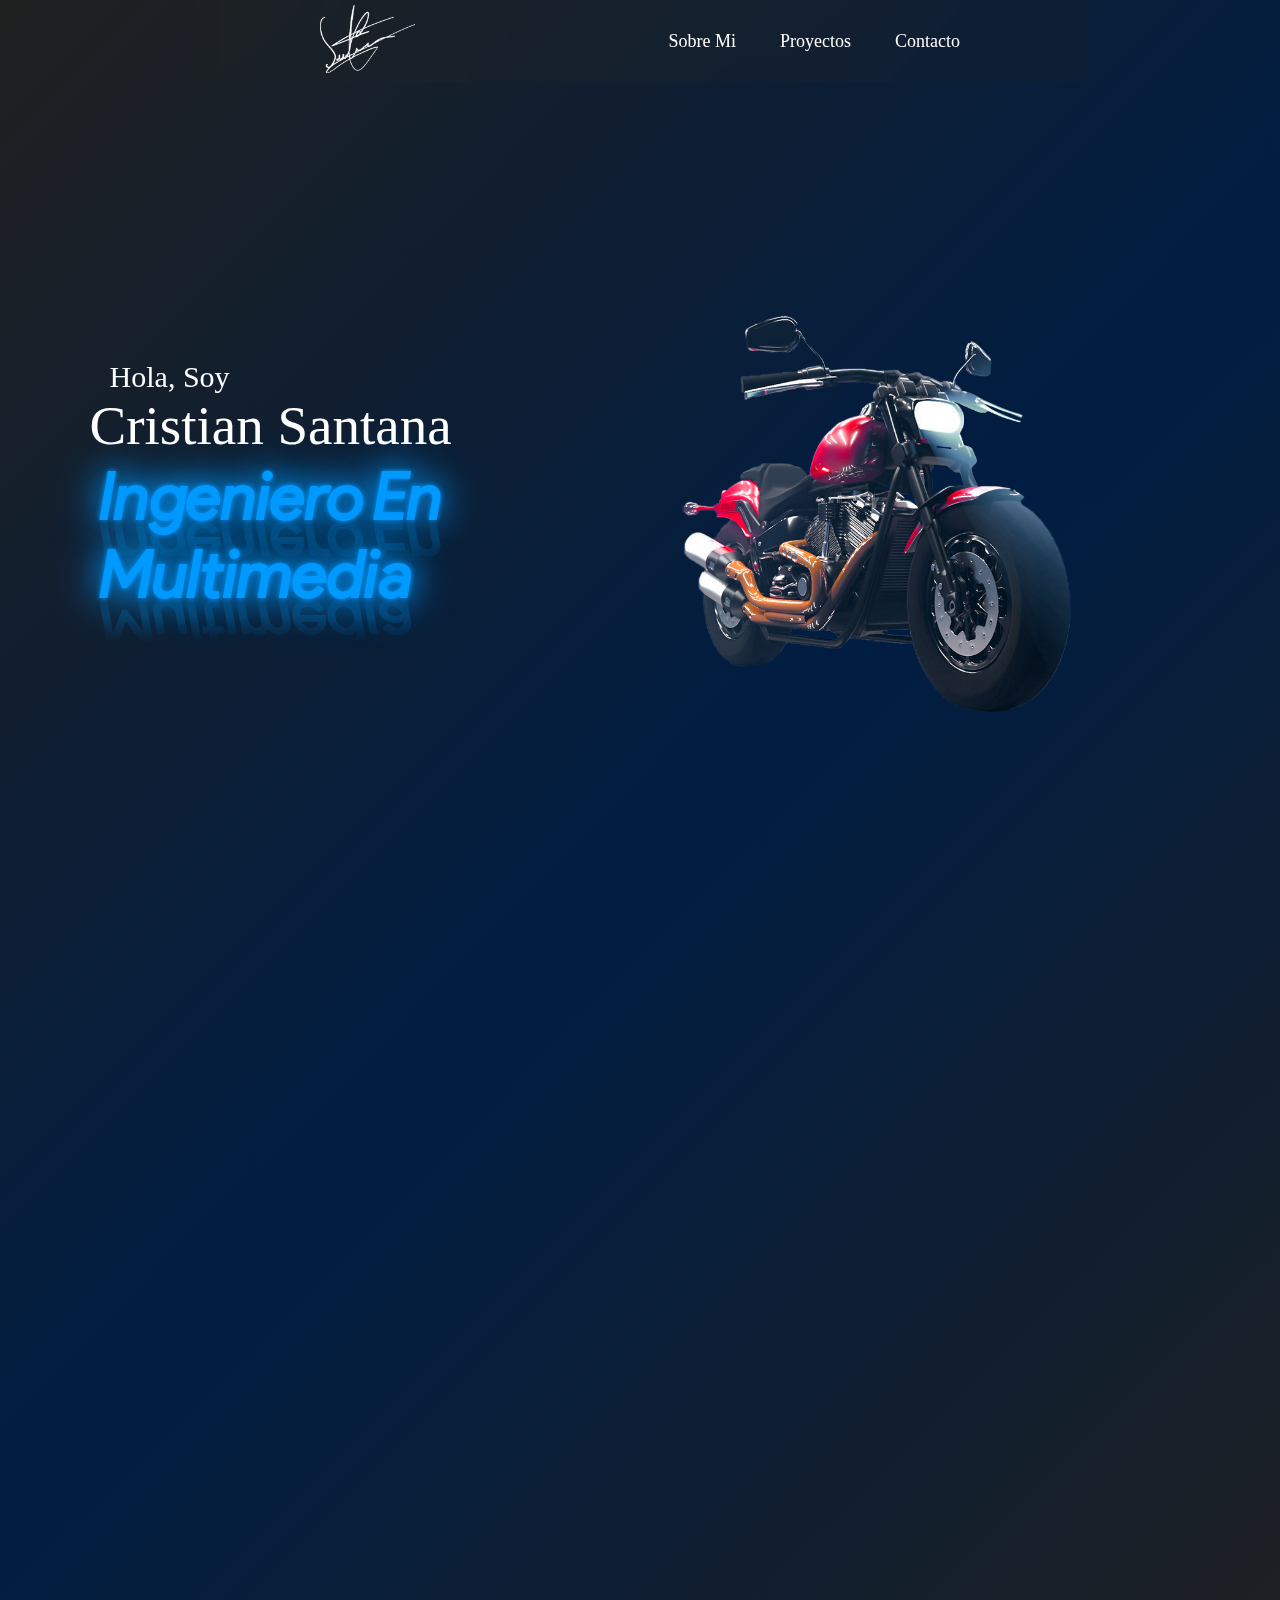
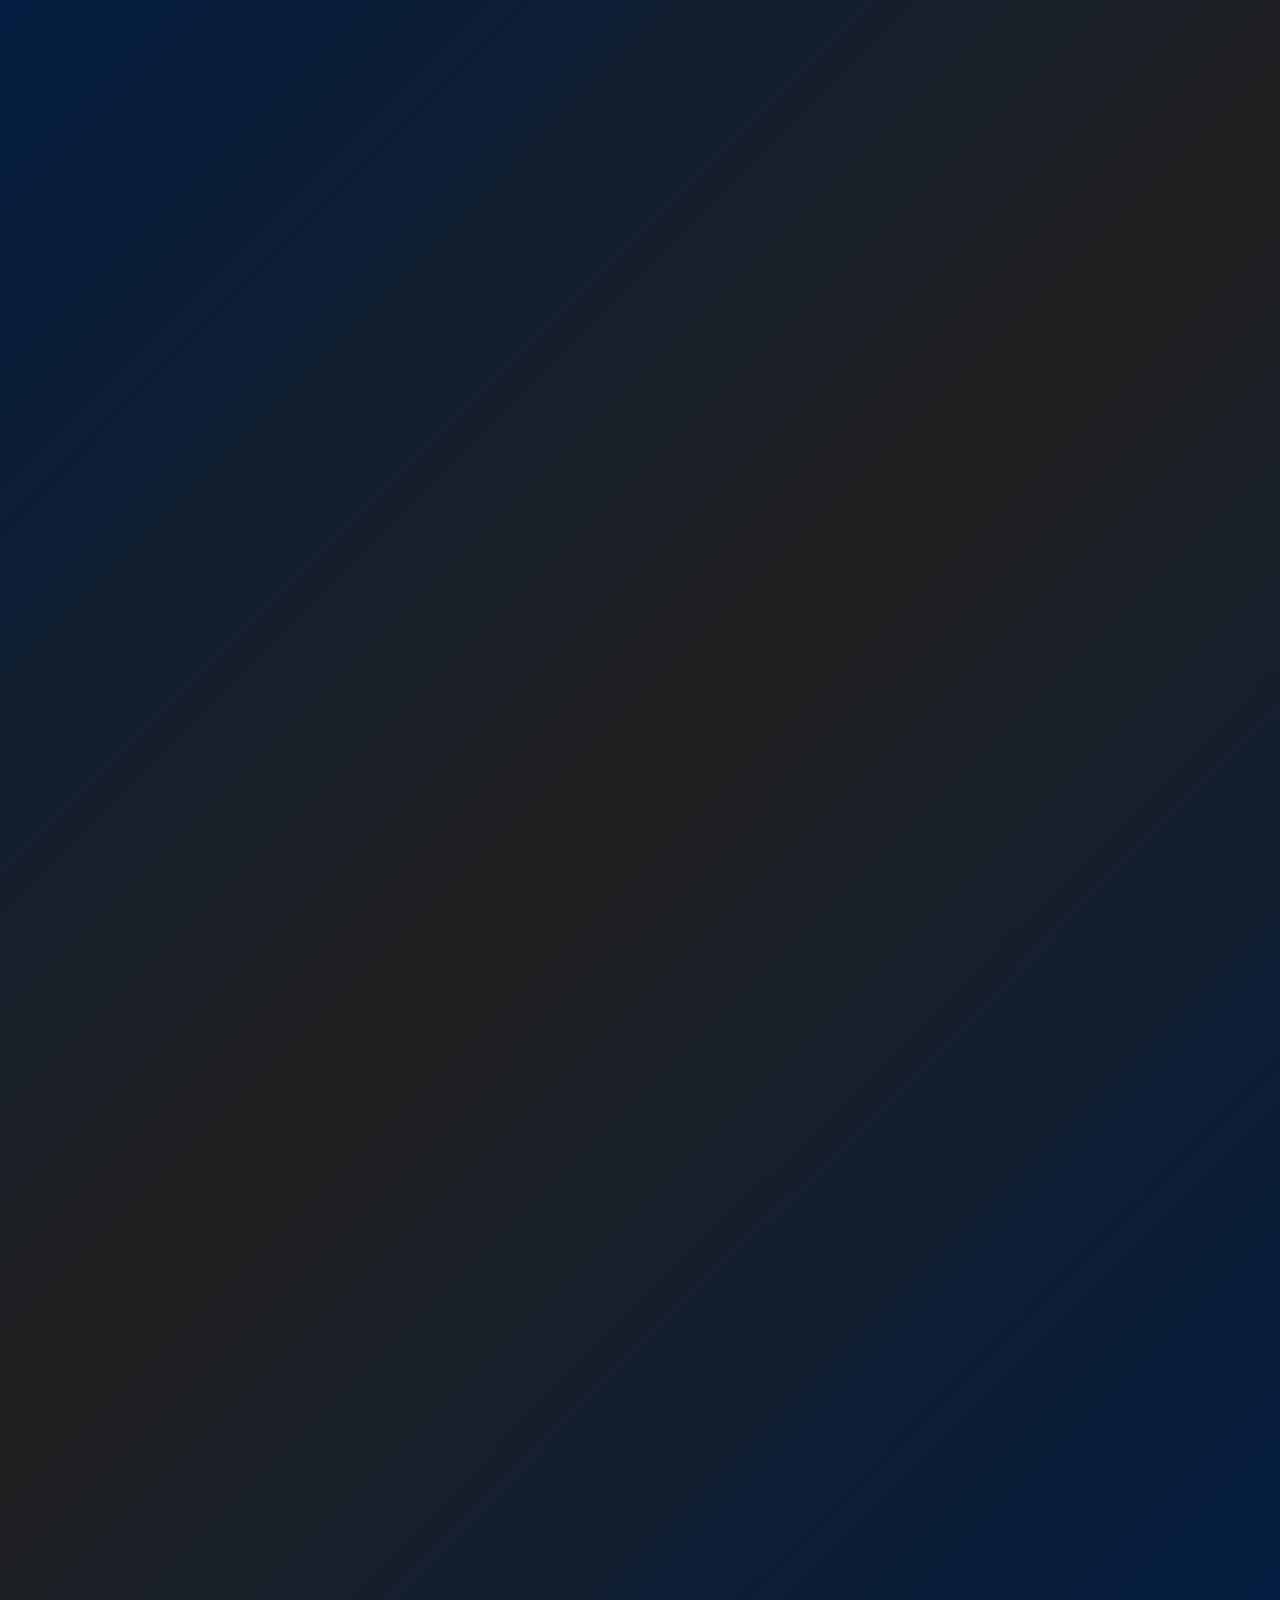
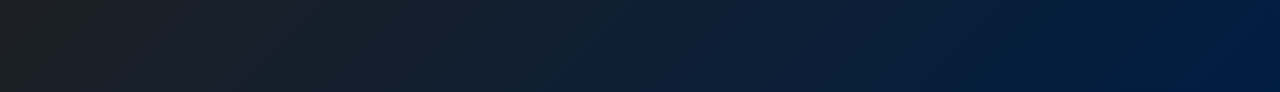
==== index.html @ 2699bfc4 "Update and rename Portfolio.html to index.html" ====
<!DOCTYPE html>
<html lang="en">
<head>
    <meta charset="UTF-8">
    <meta name="viewport" content="width=device-width, initial-scale=1.0">
    <title>Portfolio Cristian Santana</title>
    <link rel="stylesheet" type="text/css" href="CSSportfolio.css" />
    <link rel="stylesheet" type="text/css" href="Portfolio files\Flickity js\flickity.css" />
</head>
<body>
    <section class="home" id="Home">
        <div class="carrousel" >
            <div class="gallery js-flickity"   data-flickity='{ "draggable": false , 
                                                            "adaptiveHeight": true, 
                                                            "freeScroll": true, 
                                                            "contain": true, 
                                                            "prevNextButtons": false, 
                                                            "pageDots": false, 
                                                            "wrapAround": true, 
                                                            "autoPlay": 3000,
                                                            "pauseAutoPlayOnHover": false,
                                                            "pauseAutoPlayClicked": false}'>
                <div class="gallery-cell">
                    <img src="Portfolio files\Carrousel imgs\Render Harley fat bob V2 sinfondo.jpg.png" alt="Harley Fat Bob" />
                </div>
                <div class="gallery-cell">
                    <img src="Portfolio files\Carrousel imgs\Imagen portada Saac 3D sinfondo.jpg.png" alt="Aplicacion Saac 3d" />
                </div>
                <div class="gallery-cell">
                    <img src="Portfolio files\Carrousel imgs\Haralik descriptor billete 100 sinfondo.png" alt="Haralik descriptor billete 100" />
                </div>
                <div class="gallery-cell">
                    <img src="Portfolio files\Carrousel imgs\Carro Renderizado sinfondo.png" alt="Mustang 1969" />
                </div>
            </div>
        </div>
        <div class="home-content">
            <h1 class="Hola">Hola, Soy</h1>
            <h1 class="Nombre">Cristian Santana</h1>
            <div class="div-Ingeniero">
                <h1 rfl_text = "Ingeniero" class="Ingeniero">Ingeniero</h1>
                <h1 rfl_text = "En" class="En">En</h1>
                <h1 rfl_text = "Multimedia" class="Multimedia">Multimedia</h1>
            </div>
        </div>

    </section>
    <section class="about-me" id="About-me">
        <div class="marginabout" id="margin-about-me"></div>
        <div class="sobreMi" id="titlesobremi">
            <div class="contenidosobremi"> Sobre Mi</div>
            <div class="contenidosobremi"> Lorem ipsum dolor sit amet consectetur adipisicing elit. Dolore asperiores qui nisi eum expedita ipsum corrupti quia! Tenetur blanditiis repellat corporis sequi facere, accusamus suscipit natus nobis aliquid ut fugit!</div>
            <div class="contenidosobremi">
                <img src="Portfolio files\Images\Imagenpropia.png" alt="ImagenPropia">
            </div>
        </div>
    </section>
    <section class="proyectos">
        <div class="marginpro" id="margin-proyects"></div>
        <h1 class="titleproyectos">Mis Proyectos</h1>
        <div class="hovercards">
            <a class="card" href="javascript:delay('Harley-Fat-Bob-Proyect.html')">
                <img src="Portfolio files\CardImages\Render Harley fat bob V2.jpg" alt="Render Harley fat bob V2.jpg">
                <div>Modelo 3D Motocicleta Harley Fat Bob</div>
            </a>
            <a class="card" href="javascript:delay('Reconocimiento-De-Billetes-Proyect.html')">
                <img src="Portfolio files\CardImages\Haralik descriptor billete 100.png" alt="Haralik descriptor billete 100.png">
                <div>Reconocimiento de billetes colombianos mediante cámara</div>
            </a>
            <a class="card" href="javascript:delay('Surcos SAAC 3D.html')">
                <img src="Portfolio files\CardImages\Imagen portada Saac 3D.jpg" alt="Imagen portada Saac 3D.jpg">
                <div>Aplicación SAAC para niños con síndrome TEA</div>
            </a>
            <a class="card" href="javascript:delay('Mustang Mach 1 - 1969.html')">
                <img src="Portfolio files\CardImages\Carro Renderizado 2.png" alt="Carro Renderizado 2.png">
                <div>Modelo 3D Mustang Mach 1 (1969)</div>
            </a>
        </div>
    </section>
    <section class="contact-me">
        <div class="margincont" id="margin-contact"></div>
        <h1 class="titlecontacto">Contacto</h1>
        <div class="contactcard">
            <form id="formulario-contacto">
                <div class="contecontacto" id="confirmacion">
                    <label>¡Envíame un mensaje!</label>
                </div>
                <div class="contecontacto">
                    <label for="nombre">Nombre:</label>
                    <input type="text" id="nombre" name="nombre" placeholder="Ej: Maria" required>
                </div>
                <div class="contecontacto">
                    <label for="email">Correo electrónico:</label>
                    <input type="email" id="email" name="email" placeholder="Ej: TuCorreo@gmail.com" required>
                </div>
                <div class="contecontacto">
                    <label for="mensaje">Mensaje:</label>
                    <textarea id="mensaje" name="mensaje" placeholder="Ej: Hola! Me gusto mucho tu portafolio" required></textarea>
                </div>
                <div class="contecontacto" id="divbotonenviar">
                    <button type='button' id="botonenviar" onclick="enviarCorreo()">Enviar</button>
                </div>
            </form>
        </div>
    </section>
    
    <header class="header">
        <div class="logo">
            <a href="#" ><img src="Portfolio files\Firma recort.png" alt="Logo"></img></a>
        </div>

        <nav class="navbar">
            <a href="#margin-about-me">Sobre Mi</a>
            <a href="#margin-proyects">Proyectos</a>
            <a href="#margin-contact">Contacto</a>
        </nav>
    </header>
    <script src="https://cdn.emailjs.com/dist/email.min.js"></script>
    <script src="JSportfolio.js"></script>
    <script src="Portfolio files\Flickity js\flickity.pkgd.min.js"></script>
</body>

</html>
---- CSSportfolio.css ----
@font-face {
    font-family: Product Sans;
    src: url("Product sans Font/product Sans Regular.ttf");
}

@font-face {
    font-family: Product Sans-light;
    src: url("Product sans Font/ProductSans Light.ttf");
}

@font-face {
    font-family: Product Sans Talic;
    src: url("Product sans Font/Product Sans Italic.ttf");
}

:root {
--clarblu: #0099ff;
--navcolor: #0099ff;
--origiblu: #0060B8;
--oscublu: #001d42;
--oscublutrans: #00224271;
--titlefontsize: 65px;
--blackfond: #202020;
}

*{
    margin:0;
    padding: 0;
    box-sizing: border-box;
    -webkit-box-sizing: border-box;
    box-sizing: border-box;
    scroll-behavior: smooth;
}

body{
    display:block;
    min-height: 100vh;
    height: fit-content;
    padding-bottom: 4%;
    /* background: url("Portfolio files/Render Harley fat bob V2.jpg") no-repeat;
    background-size: cover;
    background-position: center;
     */
    background: -webkit-linear-gradient(-45deg,var(--blackfond) 0%,  var(--oscublu) 33% , var(--blackfond) 66%, var(--oscublu) 100%);
    /* background: -webkit-linear-gradient(-45deg,var(--oscublu) 0%,  var(--blackfond) 33% , var(--oscublu) 66%, var(--blackfond) 100%); */
    /* background-color: #242424; */
    /* transition: 0.5s; */
}

.bodyQ{
    transform: translateX(-100%);
    transition: 0.5s;
}

.marginabout{
    position: absolute;
    align-self: end;
    height: 10vw;
    margin-top: 5vw;
    width: 100%;
}
.marginpro{
    position: absolute;
    align-self: end;
    height: 10vw;
    margin-top: -3vw;
    width: 100%;
}

@media (max-width: 1580px){
    .marginabout{
        height: 10vw;
        margin-top: -13vh;
    }
    .marginpro{
        height: 10vw;
        margin-top: -10vh;
    }
}


/* Demas estilos */


header{
    font-family: "Product Sans";
    position: fixed;
    top: 0;
    left: 15%;
    width: 70%;
    padding: 5px 10%;
    display: flex;
    justify-content: space-between;
    align-items: center;
    z-index: 0;
    background-color: rgba(70,70,70,0.1);
    backdrop-filter: blur(10px) brightness(0.9);
    border-radius: 10px;
    transform-style: 0.3s;
    transition: 0.3s;
}

.headerQ{
    transform: translateX(-130%);
    transition: 0.5s;
}

.logo{
    width: 95px;
}

.logo img{
    width: 100%;
}

.navbar a{
    font-size: 18px;
    position: relative;
    color: white;
    font-weight: 500px;
    text-decoration: none;
    margin-left: 40px;
    transition: 0.3s;
}

.navbar a::before{
    content: '';
    position: absolute;
    top: 100%;
    left: 50%;
    width: 0%;
    height: 2px;
    background: var(--navcolor);
    border-radius: 25px;
    transition: .3s;
}

.navbar a:hover::before{
    width: 100%;
    left: 0;
}

.navbar a:hover{
    color: var(--navcolor);
    transition: .7s;
    text-shadow: 0 0 10px,
                0 0 30px,
                0 0 50px;
}

/*BREAK POINTS*/
@media (max-width: 900px){
    .header{
        display: block;
        justify-content: center;
        align-items: center;
        transition: 0.3s;
        padding: 10px 10%;
    }
    .logo{
        width: 100%;
        display: flex;
        justify-content: center;
        padding-bottom: 10px;
        padding-left: 20px;
    }
    .logo img{
        width: 80px;
    }
    .navbar{
        display: flex;
        justify-content: space-between;
        transition: 0.3s;
    
    }
    .navbar a{
        margin-left: 0;
        transition: 0.3s;
    }
    
}

@media (max-width: 600px){
    .header{
        left: 0;
        width: 100%;
    }

}


/* INICIO DE HOME */

.home{
    height: auto;
    width: 100%;
    display: flex;
    margin-top: 15vh;
    padding-top: 10vh;
    padding-left: 7%;
    padding-right: 10%;
    padding-bottom: 50vh;
}
.home-content{
    padding-top: 15vh;
    display: block;
    width: 50%;
    position: absolute;
}

.home h1.Hola{
    font-size: 30px;
    font-weight: lighter;
    font-family: "Product Sans";
    color: white;
    transition: 0.3s;
    margin-left: 10%;
    padding-left: 10px;
}
.home h1.Nombre{
    font-size: 55px;
    font-weight: lighter;
    font-family: "Product Sans";
    color: white;
    transition: 0.3s;
    text-wrap: nowrap;
}
.div-Ingeniero{
    display: flex;
    flex-wrap: nowrap;
    text-wrap: nowrap;
    margin-left: 10%;
    transition:  0.3s;
}
.div-Ingeniero h1{
    margin-left: 10px;
    font-size: var(--titlefontsize);
    font-family: "Product Sans Talic";
    font-weight: light;
    color: var(--clarblu);
    text-shadow: 0 0 5px,
                0 0 30px,
                0 0 50px;
    text-align: center;
    font-style: italic;
}

.div-Ingeniero h1::before{
    content: attr(rfl_text);
    position: absolute;
    opacity: 20%;
    text-shadow: 0 0 10px transparent,
    0 0 30px transparent,
    0 0 50px transparent;
    transform: scaleY(-1) translateY(-50px);
    mask-image: linear-gradient( transparent 25% , white 60%, transparent 100%);
}

@media (max-width: 1580px){
    .div-Ingeniero{
        margin-left: 0px;
        justify-content: left;
        text-align: left;
        flex-wrap: wrap;
    }
    .home h1.Hola{
        margin-left: 10px;
    }
    .home-content{
        width: 50%;
    }
    .home{
        padding-bottom: 50vh;
        padding-right: 5vw;
    }
}

@media (max-width: 1380px){
    .home-content{
        width: 46.5%;
    }
}


@media (max-width: 900px){
    .home-content{
        padding-top: 10vh;
        display: block;
        width: 100%;
    }
    .carrousel{
        position: absolute;
    }
    .home h1.Hola{
        display: flex;
        justify-content: center;
        margin-left: 0%;
        padding-left: 0;
    }
    .home h1.Nombre{
        display: flex;
        justify-content: center;
        text-align: center;
        text-wrap: wrap;
    }
    .div-Ingeniero{
        margin-left: 0px;
        display: flex;
        justify-content: center;
        text-align: center;
        font-style: italic;
        
    }
}


/* Inicio carrousel */

.carrousel
{
    width: 100%;
    padding-left: 0%;
    display: grid;
    align-items: center;
    padding-left: 50%;
    padding-bottom: 5%;
}

/* external css: flickity.css */

* {
    -webkit-box-sizing: border-box;
    box-sizing: border-box;
}

.gallery {
    background: transparent;
}

.carousel-cell {
    width: 66%;
    height: 200px;
    
    background: #8C8;
    border-radius: 5px;
    counter-increment: carousel-cell;
  }
  
  /* cell number */
  .carousel-cell:before {
    display: block;
    text-align: center;
    content: counter(carousel-cell);
    line-height: 200px;
    font-size: 80px;
    color: white;
  }

.gallery-cell img{
    width: 100%;
    height: 100%;
    object-fit: cover;
    display: grid;
    align-items: center;
    opacity: 100;
}

.flickity-viewport {
    transition: height 0.2s;
    overflow: visible;
  }

.flickity-slider{
    padding-inline: 20%;
}

@media (max-width: 1580px){
    .carrousel{
        padding-left: 50%;
        padding-top: 3%;
        height: 10vh;
    }
    .flickity-slider{
        padding-inline: 0%;
    }
}
  
@media (max-width: 1380px){
    .carrousel{
        padding-left: 35vw;
        padding-top: 10vh;
        padding-bottom: 5%;
        height: 40vh;
    }
}

@media (max-width: 1000px){
    .carrousel{
        padding-left: 35vw;
        padding-top: 15%;
        padding-bottom: 5%;
        height: 40vh;
    }
}


@media (max-width: 900px){
    .carrousel{
        padding-left: 0;
        padding-bottom: 0%;
        padding-top: 0vh;
        height: 20vh;
    }
    .home{
        padding-inline: 0;
        padding-bottom: 60vw;
    }
    .home-content{
        padding-right: 3%;
        padding-left: 2%;
    }
    .gallery-cell img{
        opacity: 40%;
    }
}

@media (max-width: 600px){

    .carrousel{
        padding-top: 10vh;
    }
}



/* About-me Section */

.about-me{
    height: fit-content;
}

.sobreMi{
    display: grid;
    grid-template-columns: 40% 1fr;
    height: fit-content;
    width: 100%;
    padding-inline: 5%;
}

.contenidosobremi{
    opacity: 0;
    filter: blur(5px);
    transform: translateX(-10%);
    transition: 1s;
    text-wrap: nowrap;
    font-size: 50px;
    font-weight: lighter;
    font-family: "Product Sans";
    color: white;
    transition-delay: 0s;
    padding-right: 5%;
}

.contenidosobremi:nth-child(1){
    padding-top: 10%;
    grid-column: 2;
    align-self: end;
}
.contenidosobremi:nth-child(2){
    grid-column: 2;
    font-family: Product Sans-light;
    text-wrap: wrap;
    text-align: justify;
    font-size: 30px;
    transition-delay: 0.3s;
}
.contenidosobremi:nth-child(3){
    display: grid;
    grid-column: 1;
    grid-row: 1 / span 2;
    padding-top: 30%;
    place-items: center;
    transition-delay: 0.6s;
    padding-right: 0;
}
.contenidosobremi:nth-child(3) img{
    width: 80%
}

.sobreMiS{
    opacity: 1;
    filter: blur(0);
    transform: translateX(0);
    transition: 1s;
}

@media (max-width: 1380px){
    .contenidosobremi:nth-child(1){
        padding-left: 2%;
    }
    .contenidosobremi:nth-child(2){
        font-size: 2.5vw;
        padding-left: 2%;
    }

}

@media (max-width: 900px){
    .sobreMi{
        display: block;
        height: fit-content;
        width: 100%;
        padding-inline: 5%;
    }
    .contenidosobremi:nth-child(2){
        padding-top: 5%;
        font-size: 30px;
        text-justify: justify;
    }
    .contenidosobremi:nth-child(3){
        padding-top: 5%;
        height: fit-content;
    }
    .contenidosobremi:nth-child(3) img{
        width: 45vh;
    }
}

@media (max-width: 600px){

    .contenidosobremi:nth-child(2){
        padding-top: 5%;
        font-size: 25px;
        text-justify: justify;
    }
    .contenidosobremi:nth-child(3) img{
        width: 80%;
    }
}

/* INICIO SECCION PROYECTOS */

.proyectos
{
    display: block;
    align-items: center;
    width: 100%;
    height: fit-content;
}

.titleproyectos{
    opacity: 0;
    filter: blur(5px);
    transform: translateY(-50%);
    padding-top: 10vh;
    transition: 1s;
    text-align: center;
    text-wrap: nowrap;
    font-size: 50px;
    font-weight: lighter;
    font-family: "Product Sans";
    color: white;
    transition-delay: 0s;
}

.titleproyectosS
{
    opacity: 1;
    filter: blur(0);
    transform: translateY(0);
    transition: 1s;
}

.hovercards{
    padding-top: 5%;
    display: grid;
    row-gap: 6%;
    column-gap: 2vw;
    grid-template-columns: 1fr 1fr 1fr;
    grid-auto-rows: minmax(0, 22.5vw);
    padding-inline: 5%;
    place-items: center;
    transition: all 1s;
}

.card{
    font-family: "Product Sans";
    font-size: 30px;
    color: white;
    width: 100%;
    height: 100%;
    display: flex;
    justify-content: center;
    flex-wrap: wrap;
    border: solid 0px #fff;
    border-radius: 20px;
    background-color: rgba(255, 255, 255, 0.082);
    backdrop-filter: blur(10px);
    transform: translateX(-50%);
    opacity: 0;
    border: #ffffff00;
    transition-delay: 0.3s;
    overflow: hidden;
    transition: 1s;
    /* border: solid 8px var(--oscublutrans); */
}

.card img{
    align-self: start;
    width: 100%;
    height: 70%;
    object-fit: cover;
    /* border-bottom: solid 8px var(--oscublutrans); */
    /* border-radius: 20px 20px 0px 0px; */
    transition: 0.5s;
}

.card div{
    position: absolute;
    align-self: end;
    display: grid;
    width: 100%;
    height: 30%;
    padding-inline: 7%;
    place-items: center;
    text-wrap: wrap;
    text-align: center;
    font-size: 1.28vw;
    transition: 0.5s;
}

.card:hover{
    transition: 0.5s;
}



.card:hover img{
    height: 100%;
    filter: brightness(0.4);
    transition: 0.5s;
}

.card:hover div{
    border: 2px solid #fff; 
    border-radius: 20px;
    box-sizing: border-box;
    width: 90%;
    height: 85%;
    padding-inline: 5%;
    margin-bottom: 6%;
    transition: 0.5s;
}

.cardS{
    opacity: 1;
    filter: blur(0);
    transform: translateY(0);
    transition: 1s;
}


@media (max-width: 1380px){
    .hovercards{
        row-gap: 6%;
        column-gap: 5%;
        padding-inline: 5%;
        grid-template-columns: 1fr 1fr;
        grid-auto-rows: minmax(0, 30.5vw);
    }
    .card div{
        font-size: 2.35vw;
    }
    .card:hover div{
        margin-bottom: 6%;
    }
}

@media (max-width: 900px){
    .hovercards{
        row-gap: 2%;
        column-gap: 7%;
        padding-inline: 13%;
        grid-template-columns: 74vw;
        grid-auto-rows: minmax(0, 40.5vw);
    }
    .card div{
        font-size: 3.08vw;
    }

    .card:hover div{
        margin-bottom: 4.75%;
    }
}

@media (max-width: 600px){
    .hovercards{
        padding-top: 10%;
        row-gap: 2%;
        column-gap: 7%;
        padding-inline: 3%;
        grid-template-columns: 94vw;
        grid-auto-rows: minmax(0, 60.5vw);
    }
    .card div{
        font-size: 5.5vw;
    }
    
}


/* Contactame */
.contact-me{
    padding-bottom: 1vh;
}

.titlecontacto{
    opacity: 0;
    filter: blur(5px);
    transform: translateY(-50%);
    padding-top: 11vh;
    padding-bottom: 5vh;
    transition: 1s;
    text-align: center;
    text-wrap: nowrap;
    font-size: 50px;
    font-weight: lighter;
    font-family: "Product Sans";
    color: white;
    transition-delay: 0s;
}

.contactcard{
    opacity: 0;
    filter: blur(5px);
    transform: translateY(-50%);
    display: block;
    margin-inline: auto;
    width: 30%;
    background-color :#0032bd15;
    height: 60%;
    font-family: Product Sans;
    font-size: 1.4rem;
    border: 1px solid white;
    border-radius: 15px;
    transition: 1s;
}


#formulario-contacto{
    display: grid;
    place-content: center;
    padding-inline: 8%;
    padding-block: 8%;
    grid-template-rows: 0.15fr 1fr 1fr 2.5fr 1fr;
    grid-template-columns: 1fr;
    width: 100%;
    height: 100%;
    color: white;
    transition: 1s;
}

.contecontacto{
    opacity: 0;
    filter: blur(5px);
    transform: translateY(-50%);
    display: block;
    margin-block:auto;
    margin-inline: auto;
    height: 70%;
    width: 100%;
    font-weight: lighter;
    transition: 1s;
    padding-top: 5%;
}

.contecontacto:nth-child(4){
    height: 65%;
    padding-top: 0%;
}

.contecontacto div label{
    width: 100%;
    margin-bottom: 1%;
}

.contecontacto input, textarea{
    margin-top: 3%;
    width: 100%;
    height: 100%;
    margin-bottom: 1%;
    background-color: transparent;
    border: solid 1px rgba(255, 255, 255, 0.308);
    border-radius: 15px;
    color: white;
    font-size: 1.2rem;
    font-family: Product Sans-Light;
    padding-inline: 5%;
    transition: 0.3s;
}



.contecontacto textarea{
    padding-top: 3%;
    height: 100%;
}

.contecontacto button{
    width: 40%;
    height: 75%;
    margin-bottom: 1%;
    background-color:  rgba(0, 96, 221, 0.199);
    border: solid 1px;
    border-radius: 8.5px;
    color: white;
    font-size: 1.2rem;
    font-family: Product Sans;
    justify-content: center;
    cursor: pointer;
    transition: .5s;
}

#divbotonenviar{
    display: flex;
    justify-content: center;
    height: 100%;
    align-items: end;
}

.contecontacto button:active{
    margin-top: 3%;
    width: 35%;
    height: 70%;
    transition: .03s;
}

.contecontacto button:hover{
    background-color: var(--origiblu)
}

#confirmacion label{
    padding-top: 0;
    padding-bottom: 0;
    font-size: 1.3rem;
    color: var(--navcolor);
}

.contactcardE{
    background-color: var(--oscublu);
    width: 31%;
    height: 61%;
}

.titlecontactoS
{
    opacity: 1;
    filter: blur(0);
    transform: translateY(0);
    transition: 1s;
}

@media (max-width: 1380px){
    .contactcard{
        width: 45%;
    }
    .contact-me{
        padding-bottom: 3vh;
    }
}
@media (max-width: 900px){
    .contactcard{
        width: 65%;
    }
    .titlecontacto{
        padding-top: 14vh;
    }
    .contact-me{
        padding-bottom: 7vh;
    }
}
@media (max-width: 600px){
    .contactcard{
        width: 85%;
    }
    .titlecontacto{
        padding-top: 17vh;
    }
}
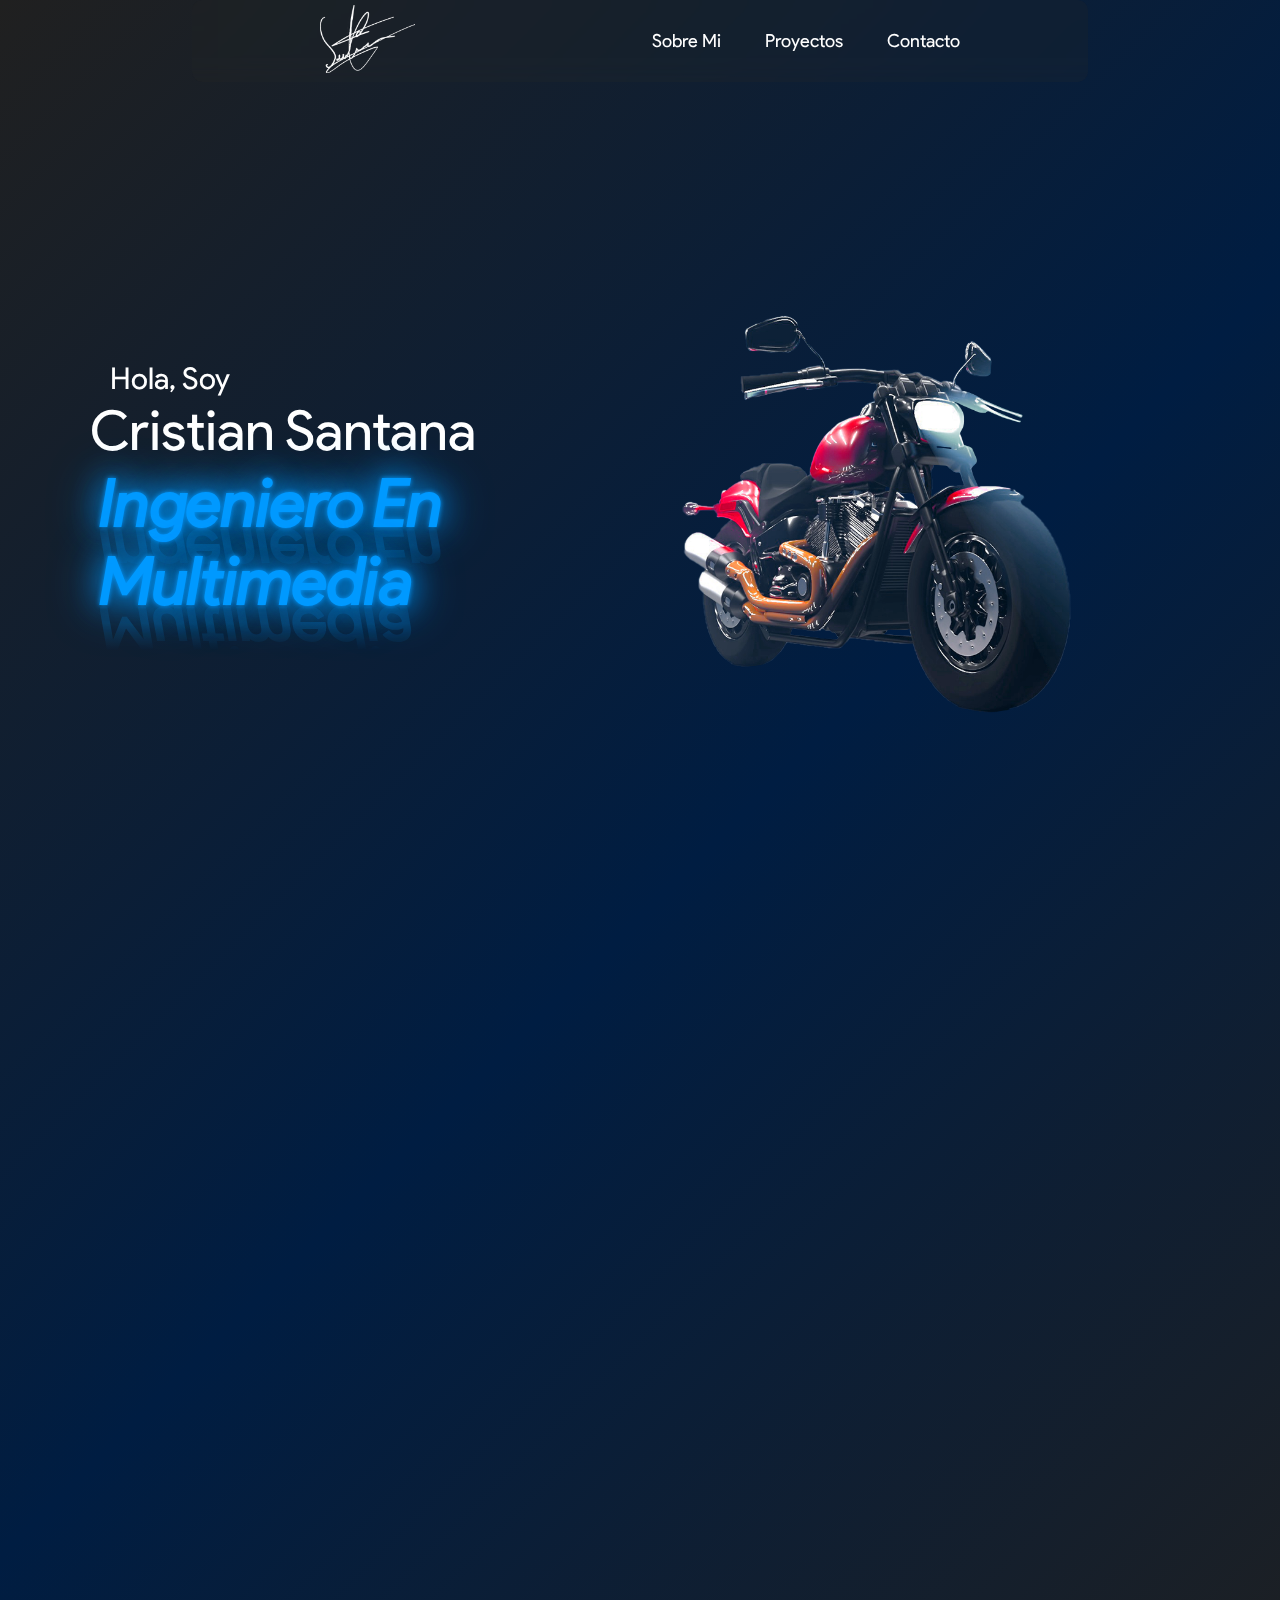
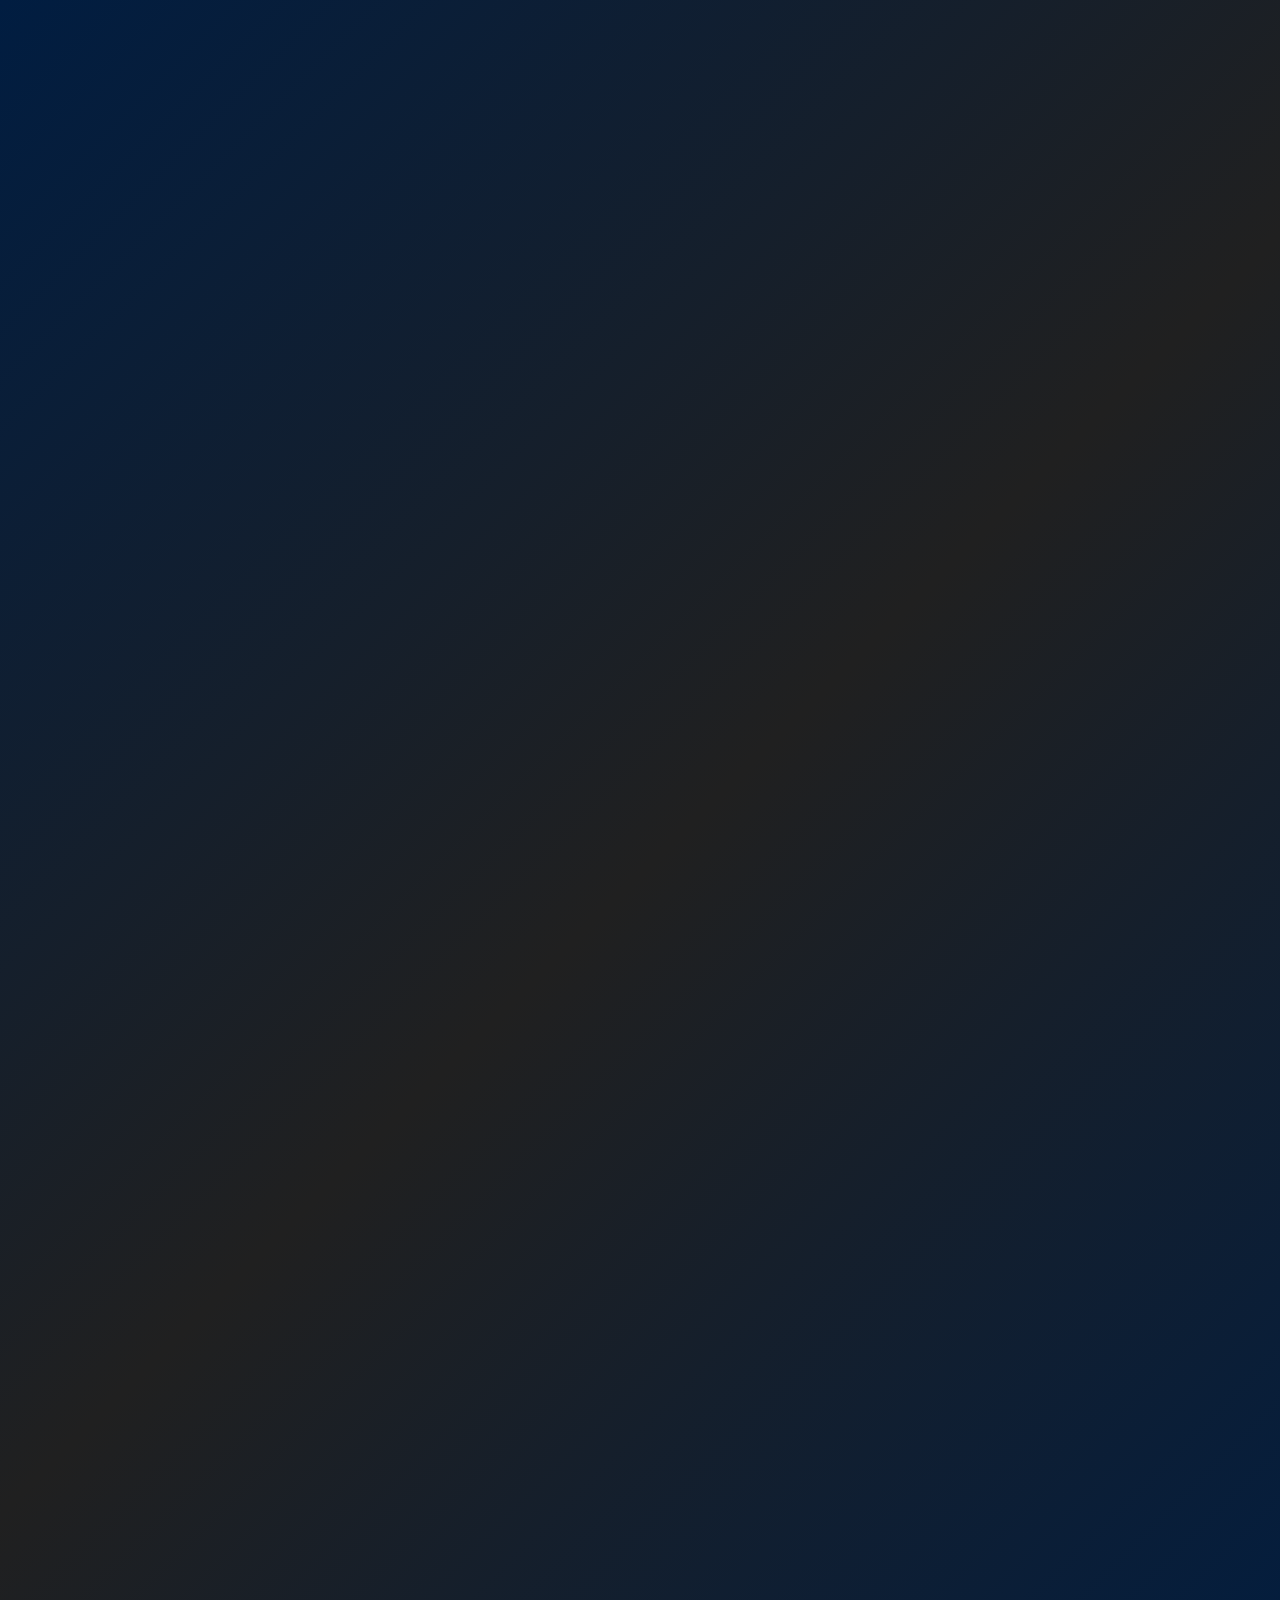
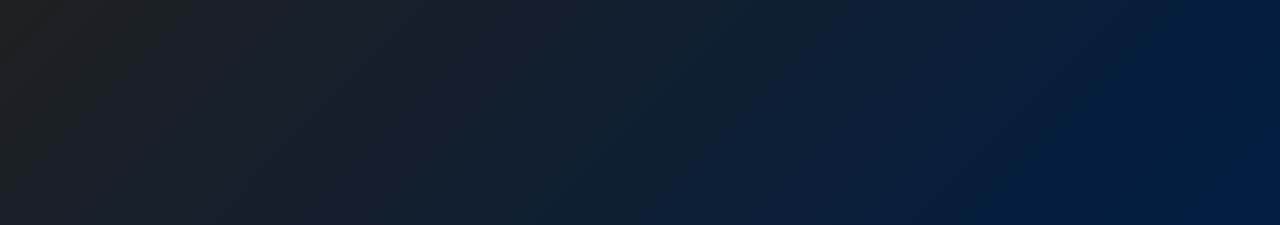
==== commit 78d475dd: "Correcting errors and text on project pages." ====
--- a/index.html
+++ b/index.html
@@ -49,7 +49,15 @@
         <div class="marginabout" id="margin-about-me"></div>
         <div class="sobreMi" id="titlesobremi">
             <div class="contenidosobremi"> Sobre Mi</div>
-            <div class="contenidosobremi"> Lorem ipsum dolor sit amet consectetur adipisicing elit. Dolore asperiores qui nisi eum expedita ipsum corrupti quia! Tenetur blanditiis repellat corporis sequi facere, accusamus suscipit natus nobis aliquid ut fugit!</div>
+            <div class="contenidosobremi"> 
+                <p>
+                    ¡Hola! Soy Cristian Santana, un ingeniero en multimedia de 21 años con un enfoque claro en el desarrollo tanto backend como frontend. Mi mentalidad lógica y habilidad para aprender rápidamente me permiten abordar desafíos con una perspectiva única, siempre buscando soluciones desde diferentes ángulos.
+                </p>
+                <p>
+                    En mi tiempo libre, disfruto armar cubos de Rubik, hacer ejercicio y ver videos de física cuántica. Mi resiliencia me lleva a creer firmemente que "Nada me puede quedar grande", y constantemente busco mejorar tanto mis conocimientos, como mi persona.
+                </p>
+                    ¡Bienvenido(a) a mi portafolio!
+            </div>
             <div class="contenidosobremi">
                 <img src="Portfolio files\Images\Imagenpropia.png" alt="ImagenPropia">
             </div>
@@ -59,19 +67,19 @@
         <div class="marginpro" id="margin-proyects"></div>
         <h1 class="titleproyectos">Mis Proyectos</h1>
         <div class="hovercards">
-            <a class="card" href="javascript:delay('Harley-Fat-Bob-Proyect.html')">
+            <a class="card" href="javascript:delay('./Harley-Fat-Bob-Project')">
                 <img src="Portfolio files\CardImages\Render Harley fat bob V2.jpg" alt="Render Harley fat bob V2.jpg">
                 <div>Modelo 3D Motocicleta Harley Fat Bob</div>
             </a>
-            <a class="card" href="javascript:delay('Reconocimiento-De-Billetes-Proyect.html')">
+            <a class="card" href="javascript:delay('./Reconocimiento-De-Billetes-Project')">
                 <img src="Portfolio files\CardImages\Haralik descriptor billete 100.png" alt="Haralik descriptor billete 100.png">
                 <div>Reconocimiento de billetes colombianos mediante cámara</div>
             </a>
-            <a class="card" href="javascript:delay('Surcos SAAC 3D.html')">
+            <a class="card" href="javascript:delay('./Surcos-SAAC-3D-Project')">
                 <img src="Portfolio files\CardImages\Imagen portada Saac 3D.jpg" alt="Imagen portada Saac 3D.jpg">
                 <div>Aplicación SAAC para niños con síndrome TEA</div>
             </a>
-            <a class="card" href="javascript:delay('Mustang Mach 1 - 1969.html')">
+            <a class="card" href="javascript:delay('./Mustang-Mach-1-1969-Project')">
                 <img src="Portfolio files\CardImages\Carro Renderizado 2.png" alt="Carro Renderizado 2.png">
                 <div>Modelo 3D Mustang Mach 1 (1969)</div>
             </a>
--- a/CSSportfolio.css
+++ b/CSSportfolio.css
@@ -1,6 +1,6 @@
 @font-face {
     font-family: Product Sans;
-    src: url("Product sans Font/product Sans Regular.ttf");
+    src: url("Product sans Font/Product Sans Regular.ttf");
 }
 
 @font-face {
@@ -465,14 +465,18 @@
     padding-top: 10%;
     grid-column: 2;
     align-self: end;
+    padding-bottom: 2%;
 }
 .contenidosobremi:nth-child(2){
     grid-column: 2;
     font-family: Product Sans-light;
     text-wrap: wrap;
     text-align: justify;
-    font-size: 30px;
+    font-size: 25px;
     transition-delay: 0.3s;
+}
+.contenidosobremi:nth-child(2) p{
+    padding-bottom: 3%;
 }
 .contenidosobremi:nth-child(3){
     display: grid;
@@ -886,4 +890,4 @@
     .titlecontacto{
         padding-top: 17vh;
     }
-}+}
